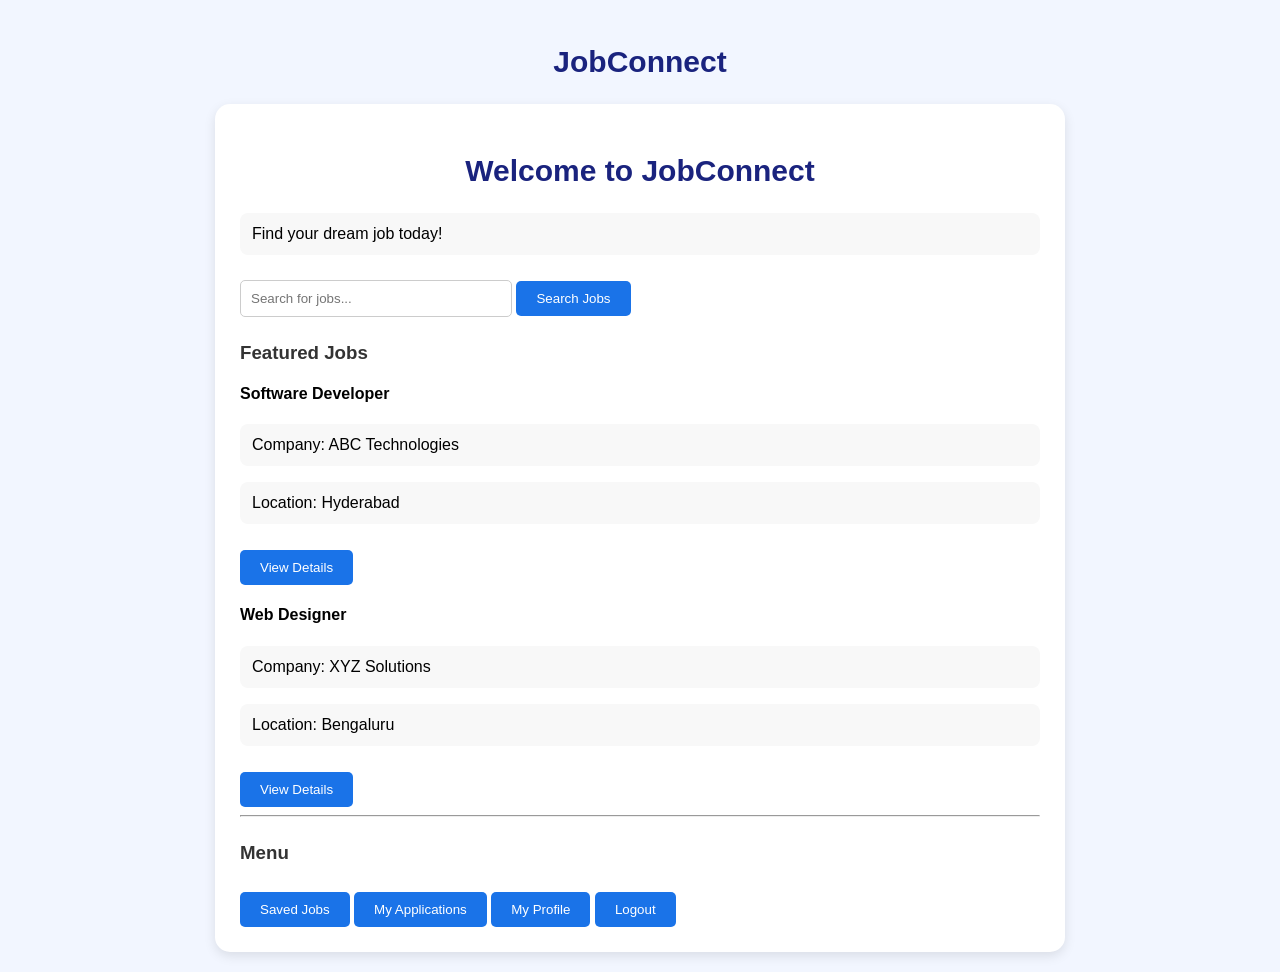
==== home.html @ 8f6df638 "Update home.html" ====
<!DOCTYPE html>
<html lang="en">
<head>
    <meta charset="UTF-8">
    <meta name="viewport" content="width=device-width, initial-scale=1.0">
    <title>Home - JobConnect</title>
    <link rel="stylesheet" href="style.css">
</head>
<body>

    <div class="header">
        <h2>JobConnect</h2>
    </div>

    <div class="container">

        <h2>Welcome to JobConnect</h2>
        <p>Find your dream job today!</p>

        <input type="text" placeholder="Search for jobs...">

        <button class="btn" onclick="window.location.href='search.html'">
            Search Jobs
        </button>

        <h3>Featured Jobs</h3>

        <div class="job-card">
            <h4>Software Developer</h4>
            <p>Company: ABC Technologies</p>
            <p>Location: Hyderabad</p>

            <button class="btn"
                onclick="window.location.href='job-details.html'">
                View Details
            </button>
        </div>

        <div class="job-card">
            <h4>Web Designer</h4>
            <p>Company: XYZ Solutions</p>
            <p>Location: Bengaluru</p>

            <button class="btn"
                onclick="window.location.href='Job-details.html'">
                View Details
            </button>
        </div>

        <hr>

        <h3>Menu</h3>

        <button class="btn" onclick="window.location.href='Saved-jobs.html'">
            Saved Jobs
        </button>

        <button class="btn" onclick="window.location.href='my-applications.html'">
            My Applications
        </button>

        <button class="btn" onclick="window.location.href='profile.html'">
            My Profile
        </button>

        <button class="btn" onclick="logout()">
            Logout
        </button>

    </div>

    <script src="script.js"></script>

</body>
</html>
---- style.css ----
body{
    font-family: Arial, sans-serif;
    background-color:#f2f6ff;
    margin:0;
    padding:20px;
}


.container{

    max-width:800px;
    margin:auto;
    background:white;
    padding:25px;
    border-radius:15px;
    box-shadow:0 4px 12px rgba(0,0,0,0.1);

}


h2{

    text-align:center;
    color:#1a237e;
    font-size:30px;

}


h3{

    color:#333;
    margin-top:25px;

}


input{

    padding:10px;
    width:250px;
    border:1px solid #ccc;
    border-radius:5px;

}


button{

    padding:10px 20px;
    margin-top:10px;
    background-color:#1a73e8;
    color:white;
    border:none;
    border-radius:5px;
    cursor:pointer;

}


button:hover{

    background-color:#0d47a1;

}


p{

    background:#f8f8f8;
    padding:12px;
    border-radius:8px;

}


ul{

    background:#f8f8f8;
    padding:15px 35px;
    border-radius:10px;

}


li{

    margin:8px;

}
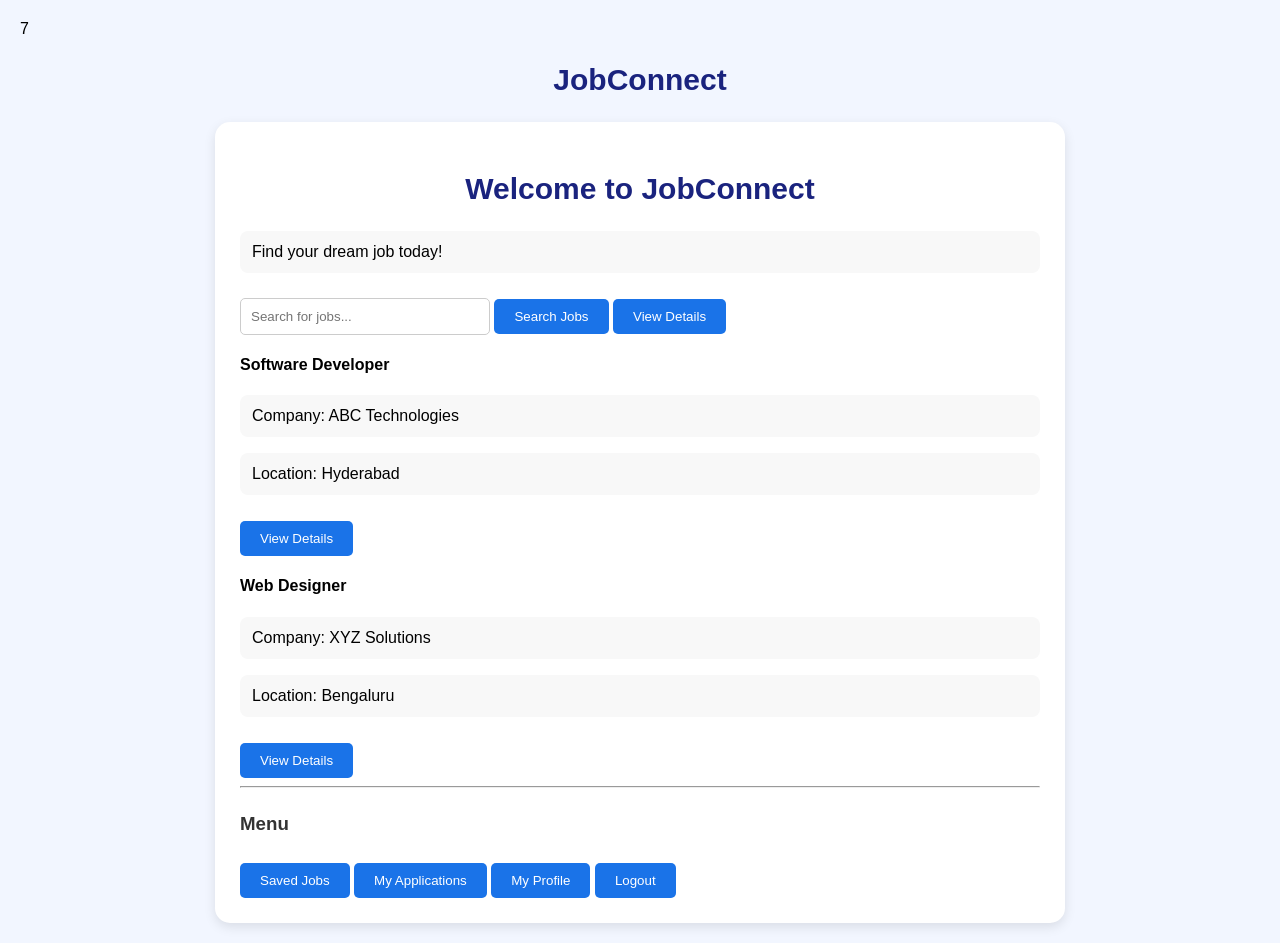
==== commit d3e2e86b: "Add 'View Details' button for job listings Added a button to view job details in the home page." ====
--- a/home.html
+++ b/home.html
@@ -1,4 +1,4 @@
-<!DOCTYPE html>
+7<!DOCTYPE html>
 <html lang="en">
 <head>
     <meta charset="UTF-8">
@@ -23,7 +23,9 @@
             Search Jobs
         </button>
 
-        <h3>Featured Jobs</h3>
+        <button class="btn" onclick="location.href='job-details.html'">
+    View Details
+        </button>
 
         <div class="job-card">
             <h4>Software Developer</h4>
@@ -42,7 +44,7 @@
             <p>Location: Bengaluru</p>
 
             <button class="btn"
-                onclick="window.location.href='Job-details.html'">
+                onclick="window.location.href='job-details.html'">
                 View Details
             </button>
         </div>
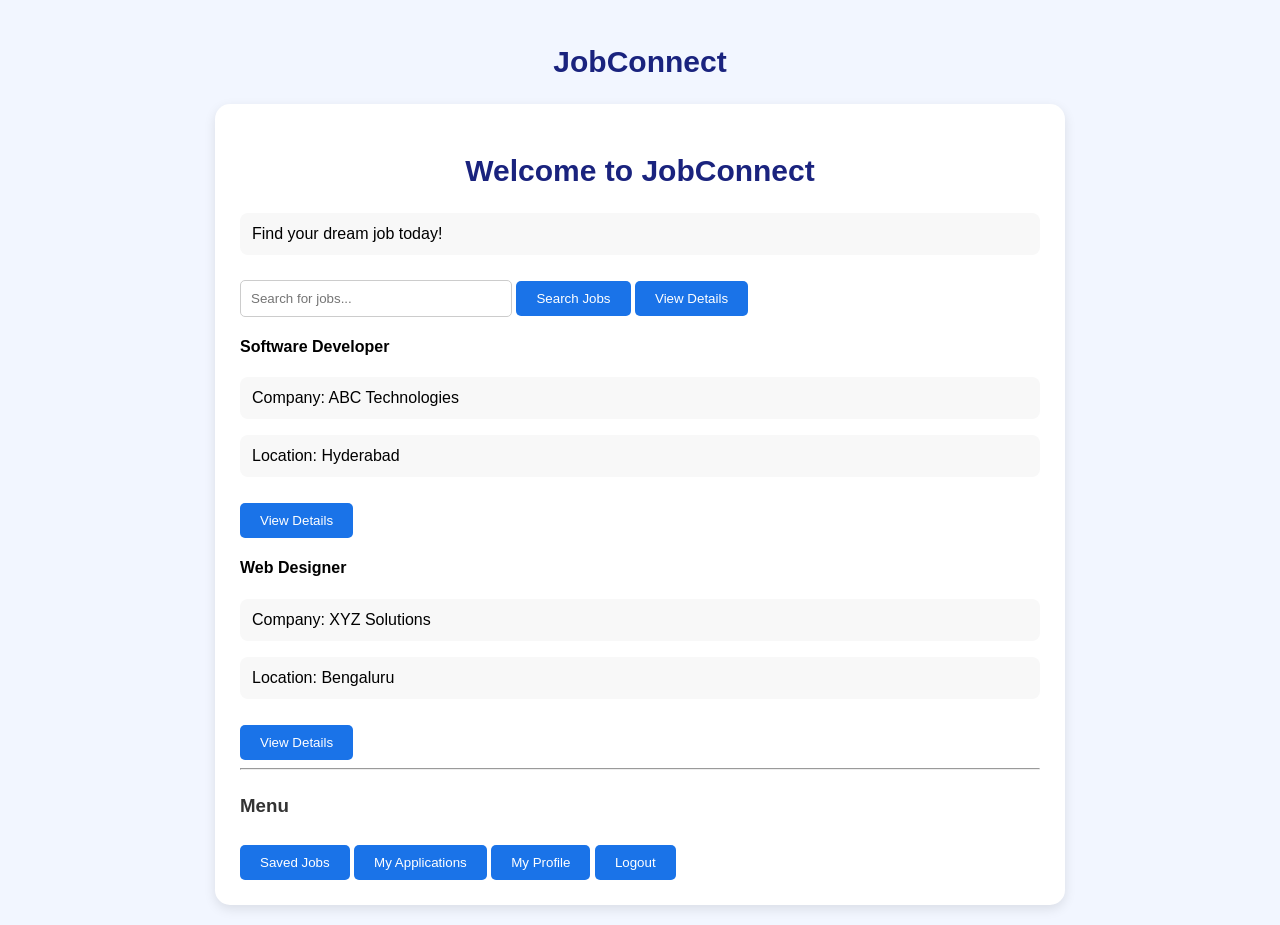
==== commit 3b1992f1: "Fix DOCTYPE declaration in home.html" ====
--- a/home.html
+++ b/home.html
@@ -1,4 +1,4 @@
-7<!DOCTYPE html>
+<!DOCTYPE html>
 <html lang="en">
 <head>
     <meta charset="UTF-8">
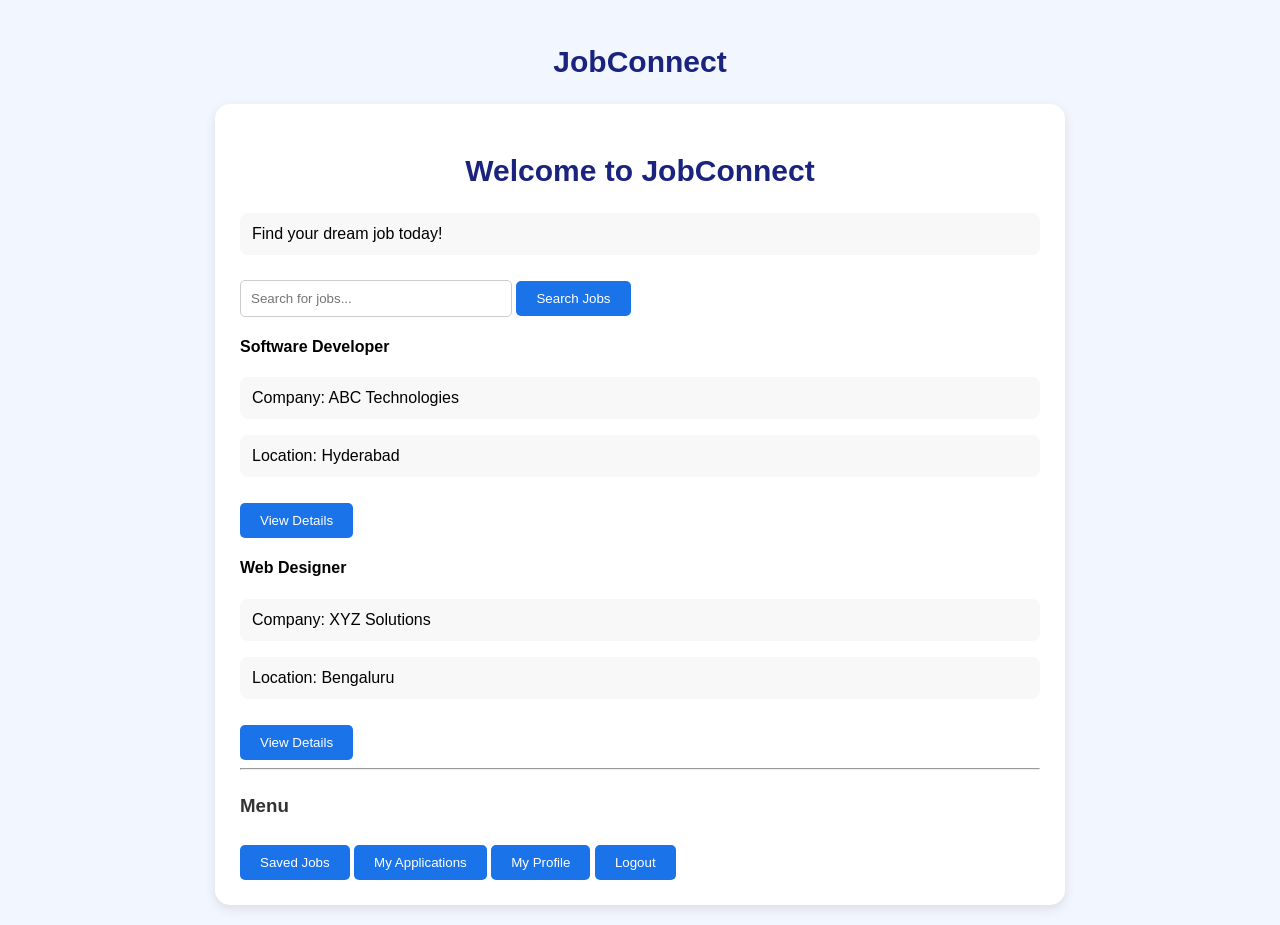
==== commit 31916196: "Refactor home.html for improved structure and functions" ====
--- a/home.html
+++ b/home.html
@@ -1,77 +1,91 @@
 <!DOCTYPE html>
 <html lang="en">
 <head>
-    <meta charset="UTF-8">
-    <meta name="viewport" content="width=device-width, initial-scale=1.0">
-    <title>Home - JobConnect</title>
-    <link rel="stylesheet" href="style.css">
+<meta charset="UTF-8">
+<meta name="viewport" content="width=device-width, initial-scale=1.0">
+<title>Home - JobConnect</title>
+<link rel="stylesheet" href="style.css">
 </head>
+
 <body>
 
-    <div class="header">
-        <h2>JobConnect</h2>
-    </div>
+<div class="header">
+<h2>JobConnect</h2>
+</div>
 
-    <div class="container">
+<div class="container">
 
-        <h2>Welcome to JobConnect</h2>
-        <p>Find your dream job today!</p>
+<h2>Welcome to JobConnect</h2>
+<p>Find your dream job today!</p>
 
-        <input type="text" placeholder="Search for jobs...">
+<input type="text" placeholder="Search for jobs...">
 
-        <button class="btn" onclick="window.location.href='search.html'">
-            Search Jobs
-        </button>
+<button class="btn" onclick="window.location.href='search.html'">
+Search Jobs
+</button>
 
-        <button class="btn" onclick="location.href='job-details.html'">
-    View Details
-        </button>
+<div class="job-card">
+<h4>Software Developer</h4>
+<p>Company: ABC Technologies</p>
+<p>Location: Hyderabad</p>
 
-        <div class="job-card">
-            <h4>Software Developer</h4>
-            <p>Company: ABC Technologies</p>
-            <p>Location: Hyderabad</p>
+<button class="btn" onclick="viewJob('Software Developer','ABC Technologies','Hyderabad')">
+View Details
+</button>
+</div>
 
-            <button class="btn"
-                onclick="window.location.href='job-details.html'">
-                View Details
-            </button>
-        </div>
+<div class="job-card">
+<h4>Web Designer</h4>
+<p>Company: XYZ Solutions</p>
+<p>Location: Bengaluru</p>
 
-        <div class="job-card">
-            <h4>Web Designer</h4>
-            <p>Company: XYZ Solutions</p>
-            <p>Location: Bengaluru</p>
+<button class="btn" onclick="viewJob('Web Designer','XYZ Solutions','Bengaluru')">
+View Details
+</button>
+</div>
 
-            <button class="btn"
-                onclick="window.location.href='job-details.html'">
-                View Details
-            </button>
-        </div>
+<hr>
 
-        <hr>
+<h3>Menu</h3>
 
-        <h3>Menu</h3>
+<button class="btn" onclick="window.location.href='saved-jobs.html'">
+Saved Jobs
+</button>
 
-        <button class="btn" onclick="window.location.href='Saved-jobs.html'">
-            Saved Jobs
-        </button>
+<button class="btn" onclick="window.location.href='my-applications.html'">
+My Applications
+</button>
 
-        <button class="btn" onclick="window.location.href='my-applications.html'">
-            My Applications
-        </button>
+<button class="btn" onclick="window.location.href='profile.html'">
+My Profile
+</button>
 
-        <button class="btn" onclick="window.location.href='profile.html'">
-            My Profile
-        </button>
+<button class="btn" onclick="logout()">
+Logout
+</button>
 
-        <button class="btn" onclick="logout()">
-            Logout
-        </button>
+</div>
 
-    </div>
+<script>
 
-    <script src="script.js"></script>
+function viewJob(title,company,location){
+
+localStorage.setItem("jobTitle",title);
+localStorage.setItem("jobCompany",company);
+localStorage.setItem("jobLocation",location);
+
+window.location.href="job-details.html";
+
+}
+
+function logout(){
+
+alert("Logged out successfully!");
+window.location.href="index.html";
+
+}
+
+</script>
 
 </body>
 </html>
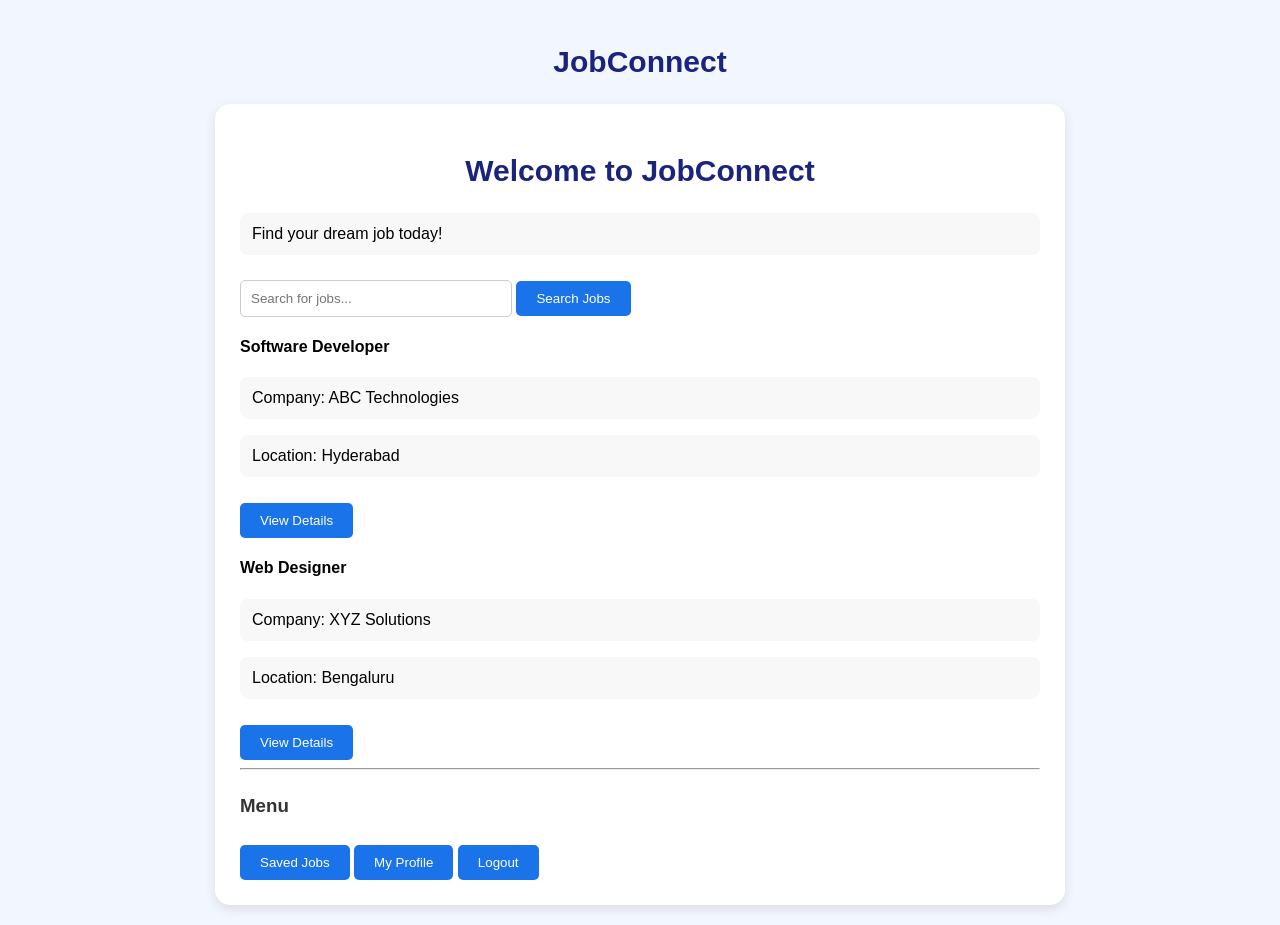
==== commit 3c195974: "Update home.html" ====
--- a/home.html
+++ b/home.html
@@ -52,9 +52,6 @@
 Saved Jobs
 </button>
 
-<button class="btn" onclick="window.location.href='my-applications.html'">
-My Applications
-</button>
 
 <button class="btn" onclick="window.location.href='profile.html'">
 My Profile
